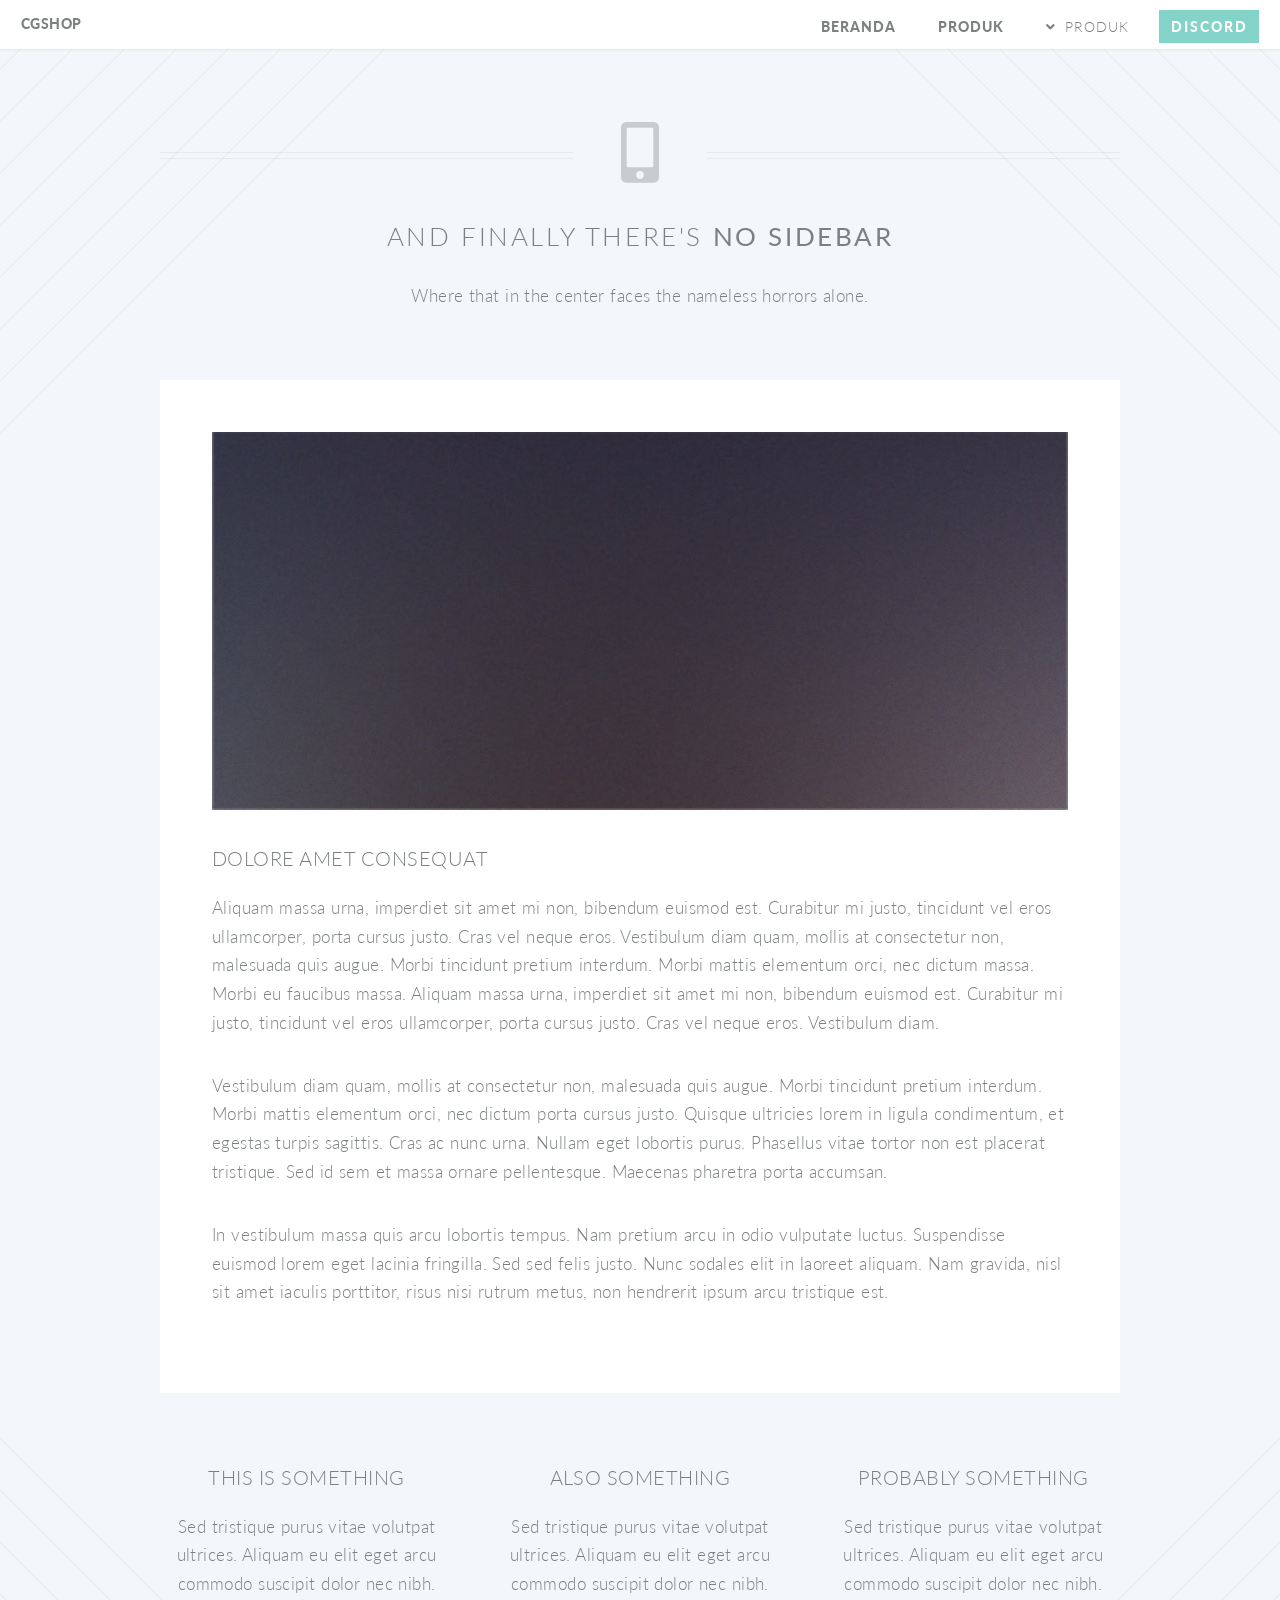
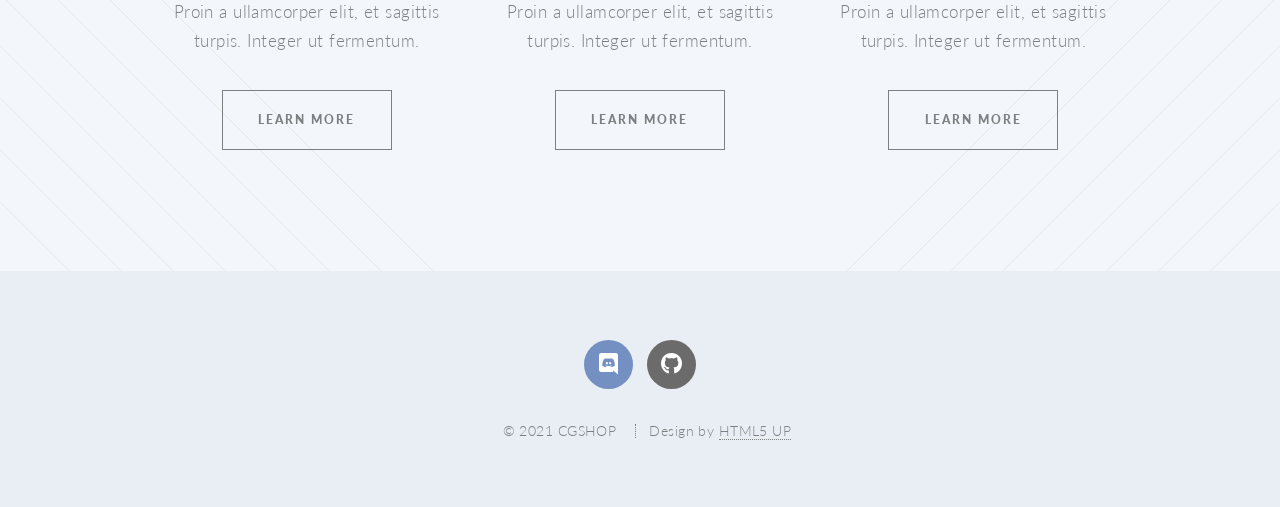
==== produk.html @ 457396f2 "Added dynamic header using jQuery" ====
<!DOCTYPE HTML>
<!--
	Twenty by HTML5 UP
	html5up.net | @ajlkn
	Free for personal and commercial use under the CCA 3.0 license (html5up.net/license)
-->
<html>
	<head>
		<title>No Sidebar - Twenty by HTML5 UP</title>
		<meta charset="utf-8" />
		<meta name="viewport" content="width=device-width, initial-scale=1, user-scalable=no" />
		<link rel="stylesheet" href="assets/css/main.css" />
		<noscript><link rel="stylesheet" href="assets/css/noscript.css" /></noscript>
	</head>
	<body class="no-sidebar is-preload">
		<div id="page-wrapper">

			<!-- Header -->
				<header id="header"></header>

			<!-- Main -->
				<article id="main">

					<header class="special container">
						<span class="icon solid fa-mobile-alt"></span>
						<h2>And finally there's <strong>No Sidebar</strong></h2>
						<p>Where that in the center faces the nameless horrors alone.</p>
					</header>

					<!-- One -->
						<section class="wrapper style4 container">

							<!-- Content -->
								<div class="content">
									<section>
										<a href="#" class="image featured"><img src="images/pic04.jpg" alt="" /></a>
										<header>
											<h3>Dolore Amet Consequat</h3>
										</header>
										<p>Aliquam massa urna, imperdiet sit amet mi non, bibendum euismod est. Curabitur mi justo, tincidunt vel eros ullamcorper, porta cursus justo. Cras vel neque eros. Vestibulum diam quam, mollis at consectetur non, malesuada quis augue. Morbi tincidunt pretium interdum. Morbi mattis elementum orci, nec dictum massa. Morbi eu faucibus massa. Aliquam massa urna, imperdiet sit amet mi non, bibendum euismod est. Curabitur mi justo, tincidunt vel eros ullamcorper, porta cursus justo. Cras vel neque eros. Vestibulum diam.</p>
										<p>Vestibulum diam quam, mollis at consectetur non, malesuada quis augue. Morbi tincidunt pretium interdum. Morbi mattis elementum orci, nec dictum porta cursus justo. Quisque ultricies lorem in ligula condimentum, et egestas turpis sagittis. Cras ac nunc urna. Nullam eget lobortis purus. Phasellus vitae tortor non est placerat tristique. Sed id sem et massa ornare pellentesque. Maecenas pharetra porta accumsan. </p>
										<p>In vestibulum massa quis arcu lobortis tempus. Nam pretium arcu in odio vulputate luctus. Suspendisse euismod lorem eget lacinia fringilla. Sed sed felis justo. Nunc sodales elit in laoreet aliquam. Nam gravida, nisl sit amet iaculis porttitor, risus nisi rutrum metus, non hendrerit ipsum arcu tristique est.</p>
									</section>
								</div>

						</section>

					<!-- Two -->
						<section class="wrapper style1 container special">
							<div class="row">
								<div class="col-4 col-12-narrower">

									<section>
										<header>
											<h3>This is Something</h3>
										</header>
										<p>Sed tristique purus vitae volutpat ultrices. Aliquam eu elit eget arcu commodo suscipit dolor nec nibh. Proin a ullamcorper elit, et sagittis turpis. Integer ut fermentum.</p>
										<footer>
											<ul class="buttons">
												<li><a href="#" class="button small">Learn More</a></li>
											</ul>
										</footer>
									</section>

								</div>
								<div class="col-4 col-12-narrower">

									<section>
										<header>
											<h3>Also Something</h3>
										</header>
										<p>Sed tristique purus vitae volutpat ultrices. Aliquam eu elit eget arcu commodo suscipit dolor nec nibh. Proin a ullamcorper elit, et sagittis turpis. Integer ut fermentum.</p>
										<footer>
											<ul class="buttons">
												<li><a href="#" class="button small">Learn More</a></li>
											</ul>
										</footer>
									</section>

								</div>
								<div class="col-4 col-12-narrower">

									<section>
										<header>
											<h3>Probably Something</h3>
										</header>
										<p>Sed tristique purus vitae volutpat ultrices. Aliquam eu elit eget arcu commodo suscipit dolor nec nibh. Proin a ullamcorper elit, et sagittis turpis. Integer ut fermentum.</p>
										<footer>
											<ul class="buttons">
												<li><a href="#" class="button small">Learn More</a></li>
											</ul>
										</footer>
									</section>

								</div>
							</div>
						</section>

				</article>

			<!-- Footer -->
				<footer id="footer"></footer>

		</div>

		<!-- Scripts -->
			<script src="assets/js/jquery.min.js"></script>
			<script src="assets/js/jquery.dropotron.min.js"></script>
			<script src="assets/js/jquery.scrolly.min.js"></script>
			<script src="assets/js/jquery.scrollex.min.js"></script>
			<script src="assets/js/browser.min.js"></script>
			<script src="assets/js/breakpoints.min.js"></script>
			<script src="assets/js/util.js"></script>
			<script src="assets/js/main.js"></script>

			<script>
				$(function () {
					$("#header").load("assets/includes/header.html");
					$("#footer").load("assets/includes/footer.html");
				});
			</script>

	</body>
</html>
---- assets/css/main.css ----
@import url("fontawesome-all.min.css");
@import url("https://fonts.googleapis.com/css?family=Lato:300,400,900");

/*
	Twenty by HTML5 UP
	html5up.net | @ajlkn
	Free for personal and commercial use under the CCA 3.0 license (html5up.net/license)
*/

html, body, div, span, applet, object,
iframe, h1, h2, h3, h4, h5, h6, p, blockquote,
pre, a, abbr, acronym, address, big, cite,
code, del, dfn, em, img, ins, kbd, q, s, samp,
small, strike, strong, sub, sup, tt, var, b,
u, i, center, dl, dt, dd, ol, ul, li, fieldset,
form, label, legend, table, caption, tbody,
tfoot, thead, tr, th, td, article, aside,
canvas, details, embed, figure, figcaption,
footer, header, hgroup, menu, nav, output, ruby,
section, summary, time, mark, audio, video {
	margin: 0;
	padding: 0;
	border: 0;
	font-size: 100%;
	font: inherit;
	vertical-align: baseline;
	-webkit-touch-callout: none;
	-webkit-user-select: none;
	-khtml-user-select: none;
	-moz-user-select: none;
	-ms-user-select: none;
	user-select: none;}

article, aside, details, figcaption, figure,
footer, header, hgroup, menu, nav, section {
	display: block;}

body {
	line-height: 1;
}

ol, ul {
	list-style: none;
}

blockquote, q {
	quotes: none;
}

	blockquote:before, blockquote:after, q:before, q:after {
		content: '';
		content: none;
	}

table {
	border-collapse: collapse;
	border-spacing: 0;
}

body {
	-webkit-text-size-adjust: none;
}

mark {
	background-color: transparent;
	color: inherit;
}

input::-moz-focus-inner {
	border: 0;
	padding: 0;
}

input, select, textarea {
	-moz-appearance: none;
	-webkit-appearance: none;
	-ms-appearance: none;
	appearance: none;
}

/* Basic */

	html {
		box-sizing: border-box;
	}

	*, *:before, *:after {
		box-sizing: inherit;
	}

	body {
		background: #f3f6fa;
	}

		body.is-preload *, body.is-preload *:before, body.is-preload *:after {
			-moz-animation: none !important;
			-webkit-animation: none !important;
			-ms-animation: none !important;
			animation: none !important;
			-moz-transition: none !important;
			-webkit-transition: none !important;
			-ms-transition: none !important;
			transition: none !important;
		}

	body, input, select, textarea {
		color: #7c8081;
		font-family: 'Lato', sans-serif;
		font-size: 15pt;
		font-weight: 300;
		letter-spacing: 0.025em;
		line-height: 1.75em;
	}

	a {
		-moz-transition: color 0.2s ease-in-out, border-color 0.2s ease-in-out, background-color 0.2s ease-in-out;
		-webkit-transition: color 0.2s ease-in-out, border-color 0.2s ease-in-out, background-color 0.2s ease-in-out;
		-ms-transition: color 0.2s ease-in-out, border-color 0.2s ease-in-out, background-color 0.2s ease-in-out;
		transition: color 0.2s ease-in-out, border-color 0.2s ease-in-out, background-color 0.2s ease-in-out;
		color: #3fb1a3;
		text-decoration: none;
		border-bottom: dotted 1px;
	}

		a:hover {
			border-bottom-color: transparent;
		}

	strong, b {
		font-weight: 400;
	}

	p, ul, ol, dl, table, blockquote {
		margin: 0 0 2em 0;
	}

	h1, h2, h3, h4, h5, h6 {
		color: inherit;
		font-weight: 300;
		line-height: 1.75em;
		margin-bottom: 1em;
		text-transform: uppercase;
	}

		h1 a, h2 a, h3 a, h4 a, h5 a, h6 a {
			color: inherit;
			text-decoration: none;
			border: 0;
		}

	h2 {
		font-size: 1.5em;
		letter-spacing: 0.1em;
	}

	h3 {
		font-size: 1.15em;
		letter-spacing: 0.025em;
	}

	sub {
		font-size: 0.8em;
		position: relative;
		top: 0.5em;
	}

	sup {
		font-size: 0.8em;
		position: relative;
		top: -0.5em;
	}

	hr {
		border-top: solid 1px rgba(124, 128, 129, 0.2);
		border: 0;
		margin-bottom: 1.5em;
	}

	blockquote {
		border-left: solid 0.5em rgba(124, 128, 129, 0.2);
		font-style: italic;
		padding: 1em 0 1em 2em;
	}

/* Container */

	.container {
		margin: 0 auto;
		max-width: 100%;
		width: 1400px;
	}

		.container.medium {
			width: 1050px;
		}

		@media screen and (max-width: 1680px) {

			.container {
				width: 1200px;
			}

				.container.medium {
					width: 900px;
				}

		}

		@media screen and (max-width: 1280px) {

			.container {
				width: 960px;
			}

				.container.medium {
					width: 735px;
				}

		}

		@media screen and (max-width: 980px) {

			.container {
				width: 95%;
			}

				.container.medium {
					width: 71.25%;
				}

		}

		@media screen and (max-width: 840px) {

			.container {
				width: 95%;
			}

				.container.medium {
					width: 95%;
				}

		}

		@media screen and (max-width: 736px) {

			.container {
				width: 100%;
			}

				.container.medium {
					width: 100%;
				}

		}

/* Row */

	.row {
		display: flex;
		flex-wrap: wrap;
		box-sizing: border-box;
		align-items: stretch;
	}

		.row > * {
			box-sizing: border-box;
		}

		.row.gtr-uniform > * > :last-child {
			margin-bottom: 0;
		}

		.row.aln-left {
			justify-content: flex-start;
		}

		.row.aln-center {
			justify-content: center;
		}

		.row.aln-right {
			justify-content: flex-end;
		}

		.row.aln-top {
			align-items: flex-start;
		}

		.row.aln-middle {
			align-items: center;
		}

		.row.aln-bottom {
			align-items: flex-end;
		}

		.row > .imp {
			order: -1;
		}

		.row > .col-1 {
			width: 8.33333%;
		}

		.row > .off-1 {
			margin-left: 8.33333%;
		}

		.row > .col-2 {
			width: 16.66667%;
		}

		.row > .off-2 {
			margin-left: 16.66667%;
		}

		.row > .col-3 {
			width: 25%;
		}

		.row > .off-3 {
			margin-left: 25%;
		}

		.row > .col-4 {
			width: 33.33333%;
		}

		.row > .off-4 {
			margin-left: 33.33333%;
		}

		.row > .col-5 {
			width: 41.66667%;
		}

		.row > .off-5 {
			margin-left: 41.66667%;
		}

		.row > .col-6 {
			width: 50%;
		}

		.row > .off-6 {
			margin-left: 50%;
		}

		.row > .col-7 {
			width: 58.33333%;
		}

		.row > .off-7 {
			margin-left: 58.33333%;
		}

		.row > .col-8 {
			width: 66.66667%;
		}

		.row > .off-8 {
			margin-left: 66.66667%;
		}

		.row > .col-9 {
			width: 75%;
		}

		.row > .off-9 {
			margin-left: 75%;
		}

		.row > .col-10 {
			width: 83.33333%;
		}

		.row > .off-10 {
			margin-left: 83.33333%;
		}

		.row > .col-11 {
			width: 91.66667%;
		}

		.row > .off-11 {
			margin-left: 91.66667%;
		}

		.row > .col-12 {
			width: 100%;
		}

		.row > .off-12 {
			margin-left: 100%;
		}

		.row.gtr-0 {
			margin-top: 0px;
			margin-left: 0px;
		}

			.row.gtr-0 > * {
				padding: 0px 0 0 0px;
			}

			.row.gtr-0.gtr-uniform {
				margin-top: 0px;
			}

				.row.gtr-0.gtr-uniform > * {
					padding-top: 0px;
				}

		.row.gtr-25 {
			margin-top: -12.5px;
			margin-left: -12.5px;
		}

			.row.gtr-25 > * {
				padding: 12.5px 0 0 12.5px;
			}

			.row.gtr-25.gtr-uniform {
				margin-top: -12.5px;
			}

				.row.gtr-25.gtr-uniform > * {
					padding-top: 12.5px;
				}

		.row.gtr-50 {
			margin-top: -25px;
			margin-left: -25px;
		}

			.row.gtr-50 > * {
				padding: 25px 0 0 25px;
			}

			.row.gtr-50.gtr-uniform {
				margin-top: -25px;
			}

				.row.gtr-50.gtr-uniform > * {
					padding-top: 25px;
				}

		.row {
			margin-top: -50px;
			margin-left: -50px;
		}

			.row > * {
				padding: 50px 0 0 50px;
			}

			.row.gtr-uniform {
				margin-top: -50px;
			}

				.row.gtr-uniform > * {
					padding-top: 50px;
				}

		.row.gtr-150 {
			margin-top: -75px;
			margin-left: -75px;
		}

			.row.gtr-150 > * {
				padding: 75px 0 0 75px;
			}

			.row.gtr-150.gtr-uniform {
				margin-top: -75px;
			}

				.row.gtr-150.gtr-uniform > * {
					padding-top: 75px;
				}

		.row.gtr-200 {
			margin-top: -100px;
			margin-left: -100px;
		}

			.row.gtr-200 > * {
				padding: 100px 0 0 100px;
			}

			.row.gtr-200.gtr-uniform {
				margin-top: -100px;
			}

				.row.gtr-200.gtr-uniform > * {
					padding-top: 100px;
				}

		@media screen and (max-width: 1680px) {

			.row {
				display: flex;
				flex-wrap: wrap;
				box-sizing: border-box;
				align-items: stretch;
			}

				.row > * {
					box-sizing: border-box;
				}

				.row.gtr-uniform > * > :last-child {
					margin-bottom: 0;
				}

				.row.aln-left {
					justify-content: flex-start;
				}

				.row.aln-center {
					justify-content: center;
				}

				.row.aln-right {
					justify-content: flex-end;
				}

				.row.aln-top {
					align-items: flex-start;
				}

				.row.aln-middle {
					align-items: center;
				}

				.row.aln-bottom {
					align-items: flex-end;
				}

				.row > .imp-wide {
					order: -1;
				}

				.row > .col-1-wide {
					width: 8.33333%;
				}

				.row > .off-1-wide {
					margin-left: 8.33333%;
				}

				.row > .col-2-wide {
					width: 16.66667%;
				}

				.row > .off-2-wide {
					margin-left: 16.66667%;
				}

				.row > .col-3-wide {
					width: 25%;
				}

				.row > .off-3-wide {
					margin-left: 25%;
				}

				.row > .col-4-wide {
					width: 33.33333%;
				}

				.row > .off-4-wide {
					margin-left: 33.33333%;
				}

				.row > .col-5-wide {
					width: 41.66667%;
				}

				.row > .off-5-wide {
					margin-left: 41.66667%;
				}

				.row > .col-6-wide {
					width: 50%;
				}

				.row > .off-6-wide {
					margin-left: 50%;
				}

				.row > .col-7-wide {
					width: 58.33333%;
				}

				.row > .off-7-wide {
					margin-left: 58.33333%;
				}

				.row > .col-8-wide {
					width: 66.66667%;
				}

				.row > .off-8-wide {
					margin-left: 66.66667%;
				}

				.row > .col-9-wide {
					width: 75%;
				}

				.row > .off-9-wide {
					margin-left: 75%;
				}

				.row > .col-10-wide {
					width: 83.33333%;
				}

				.row > .off-10-wide {
					margin-left: 83.33333%;
				}

				.row > .col-11-wide {
					width: 91.66667%;
				}

				.row > .off-11-wide {
					margin-left: 91.66667%;
				}

				.row > .col-12-wide {
					width: 100%;
				}

				.row > .off-12-wide {
					margin-left: 100%;
				}

				.row.gtr-0 {
					margin-top: 0px;
					margin-left: 0px;
				}

					.row.gtr-0 > * {
						padding: 0px 0 0 0px;
					}

					.row.gtr-0.gtr-uniform {
						margin-top: 0px;
					}

						.row.gtr-0.gtr-uniform > * {
							padding-top: 0px;
						}

				.row.gtr-25 {
					margin-top: -10px;
					margin-left: -10px;
				}

					.row.gtr-25 > * {
						padding: 10px 0 0 10px;
					}

					.row.gtr-25.gtr-uniform {
						margin-top: -10px;
					}

						.row.gtr-25.gtr-uniform > * {
							padding-top: 10px;
						}

				.row.gtr-50 {
					margin-top: -20px;
					margin-left: -20px;
				}

					.row.gtr-50 > * {
						padding: 20px 0 0 20px;
					}

					.row.gtr-50.gtr-uniform {
						margin-top: -20px;
					}

						.row.gtr-50.gtr-uniform > * {
							padding-top: 20px;
						}

				.row {
					margin-top: -40px;
					margin-left: -40px;
				}

					.row > * {
						padding: 40px 0 0 40px;
					}

					.row.gtr-uniform {
						margin-top: -40px;
					}

						.row.gtr-uniform > * {
							padding-top: 40px;
						}

				.row.gtr-150 {
					margin-top: -60px;
					margin-left: -60px;
				}

					.row.gtr-150 > * {
						padding: 60px 0 0 60px;
					}

					.row.gtr-150.gtr-uniform {
						margin-top: -60px;
					}

						.row.gtr-150.gtr-uniform > * {
							padding-top: 60px;
						}

				.row.gtr-200 {
					margin-top: -80px;
					margin-left: -80px;
				}

					.row.gtr-200 > * {
						padding: 80px 0 0 80px;
					}

					.row.gtr-200.gtr-uniform {
						margin-top: -80px;
					}

						.row.gtr-200.gtr-uniform > * {
							padding-top: 80px;
						}

		}

		@media screen and (max-width: 1280px) {

			.row {
				display: flex;
				flex-wrap: wrap;
				box-sizing: border-box;
				align-items: stretch;
			}

				.row > * {
					box-sizing: border-box;
				}

				.row.gtr-uniform > * > :last-child {
					margin-bottom: 0;
				}

				.row.aln-left {
					justify-content: flex-start;
				}

				.row.aln-center {
					justify-content: center;
				}

				.row.aln-right {
					justify-content: flex-end;
				}

				.row.aln-top {
					align-items: flex-start;
				}

				.row.aln-middle {
					align-items: center;
				}

				.row.aln-bottom {
					align-items: flex-end;
				}

				.row > .imp-normal {
					order: -1;
				}

				.row > .col-1-normal {
					width: 8.33333%;
				}

				.row > .off-1-normal {
					margin-left: 8.33333%;
				}

				.row > .col-2-normal {
					width: 16.66667%;
				}

				.row > .off-2-normal {
					margin-left: 16.66667%;
				}

				.row > .col-3-normal {
					width: 25%;
				}

				.row > .off-3-normal {
					margin-left: 25%;
				}

				.row > .col-4-normal {
					width: 33.33333%;
				}

				.row > .off-4-normal {
					margin-left: 33.33333%;
				}

				.row > .col-5-normal {
					width: 41.66667%;
				}

				.row > .off-5-normal {
					margin-left: 41.66667%;
				}

				.row > .col-6-normal {
					width: 50%;
				}

				.row > .off-6-normal {
					margin-left: 50%;
				}

				.row > .col-7-normal {
					width: 58.33333%;
				}

				.row > .off-7-normal {
					margin-left: 58.33333%;
				}

				.row > .col-8-normal {
					width: 66.66667%;
				}

				.row > .off-8-normal {
					margin-left: 66.66667%;
				}

				.row > .col-9-normal {
					width: 75%;
				}

				.row > .off-9-normal {
					margin-left: 75%;
				}

				.row > .col-10-normal {
					width: 83.33333%;
				}

				.row > .off-10-normal {
					margin-left: 83.33333%;
				}

				.row > .col-11-normal {
					width: 91.66667%;
				}

				.row > .off-11-normal {
					margin-left: 91.66667%;
				}

				.row > .col-12-normal {
					width: 100%;
				}

				.row > .off-12-normal {
					margin-left: 100%;
				}

				.row.gtr-0 {
					margin-top: 0px;
					margin-left: 0px;
				}

					.row.gtr-0 > * {
						padding: 0px 0 0 0px;
					}

					.row.gtr-0.gtr-uniform {
						margin-top: 0px;
					}

						.row.gtr-0.gtr-uniform > * {
							padding-top: 0px;
						}

				.row.gtr-25 {
					margin-top: -10px;
					margin-left: -10px;
				}

					.row.gtr-25 > * {
						padding: 10px 0 0 10px;
					}

					.row.gtr-25.gtr-uniform {
						margin-top: -10px;
					}

						.row.gtr-25.gtr-uniform > * {
							padding-top: 10px;
						}

				.row.gtr-50 {
					margin-top: -20px;
					margin-left: -20px;
				}

					.row.gtr-50 > * {
						padding: 20px 0 0 20px;
					}

					.row.gtr-50.gtr-uniform {
						margin-top: -20px;
					}

						.row.gtr-50.gtr-uniform > * {
							padding-top: 20px;
						}

				.row {
					margin-top: -40px;
					margin-left: -40px;
				}

					.row > * {
						padding: 40px 0 0 40px;
					}

					.row.gtr-uniform {
						margin-top: -40px;
					}

						.row.gtr-uniform > * {
							padding-top: 40px;
						}

				.row.gtr-150 {
					margin-top: -60px;
					margin-left: -60px;
				}

					.row.gtr-150 > * {
						padding: 60px 0 0 60px;
					}

					.row.gtr-150.gtr-uniform {
						margin-top: -60px;
					}

						.row.gtr-150.gtr-uniform > * {
							padding-top: 60px;
						}

				.row.gtr-200 {
					margin-top: -80px;
					margin-left: -80px;
				}

					.row.gtr-200 > * {
						padding: 80px 0 0 80px;
					}

					.row.gtr-200.gtr-uniform {
						margin-top: -80px;
					}

						.row.gtr-200.gtr-uniform > * {
							padding-top: 80px;
						}

		}

		@media screen and (max-width: 980px) {

			.row {
				display: flex;
				flex-wrap: wrap;
				box-sizing: border-box;
				align-items: stretch;
			}

				.row > * {
					box-sizing: border-box;
				}

				.row.gtr-uniform > * > :last-child {
					margin-bottom: 0;
				}

				.row.aln-left {
					justify-content: flex-start;
				}

				.row.aln-center {
					justify-content: center;
				}

				.row.aln-right {
					justify-content: flex-end;
				}

				.row.aln-top {
					align-items: flex-start;
				}

				.row.aln-middle {
					align-items: center;
				}

				.row.aln-bottom {
					align-items: flex-end;
				}

				.row > .imp-narrow {
					order: -1;
				}

				.row > .col-1-narrow {
					width: 8.33333%;
				}

				.row > .off-1-narrow {
					margin-left: 8.33333%;
				}

				.row > .col-2-narrow {
					width: 16.66667%;
				}

				.row > .off-2-narrow {
					margin-left: 16.66667%;
				}

				.row > .col-3-narrow {
					width: 25%;
				}

				.row > .off-3-narrow {
					margin-left: 25%;
				}

				.row > .col-4-narrow {
					width: 33.33333%;
				}

				.row > .off-4-narrow {
					margin-left: 33.33333%;
				}

				.row > .col-5-narrow {
					width: 41.66667%;
				}

				.row > .off-5-narrow {
					margin-left: 41.66667%;
				}

				.row > .col-6-narrow {
					width: 50%;
				}

				.row > .off-6-narrow {
					margin-left: 50%;
				}

				.row > .col-7-narrow {
					width: 58.33333%;
				}

				.row > .off-7-narrow {
					margin-left: 58.33333%;
				}

				.row > .col-8-narrow {
					width: 66.66667%;
				}

				.row > .off-8-narrow {
					margin-left: 66.66667%;
				}

				.row > .col-9-narrow {
					width: 75%;
				}

				.row > .off-9-narrow {
					margin-left: 75%;
				}

				.row > .col-10-narrow {
					width: 83.33333%;
				}

				.row > .off-10-narrow {
					margin-left: 83.33333%;
				}

				.row > .col-11-narrow {
					width: 91.66667%;
				}

				.row > .off-11-narrow {
					margin-left: 91.66667%;
				}

				.row > .col-12-narrow {
					width: 100%;
				}

				.row > .off-12-narrow {
					margin-left: 100%;
				}

				.row.gtr-0 {
					margin-top: 0px;
					margin-left: 0px;
				}

					.row.gtr-0 > * {
						padding: 0px 0 0 0px;
					}

					.row.gtr-0.gtr-uniform {
						margin-top: 0px;
					}

						.row.gtr-0.gtr-uniform > * {
							padding-top: 0px;
						}

				.row.gtr-25 {
					margin-top: -7.5px;
					margin-left: -7.5px;
				}

					.row.gtr-25 > * {
						padding: 7.5px 0 0 7.5px;
					}

					.row.gtr-25.gtr-uniform {
						margin-top: -7.5px;
					}

						.row.gtr-25.gtr-uniform > * {
							padding-top: 7.5px;
						}

				.row.gtr-50 {
					margin-top: -15px;
					margin-left: -15px;
				}

					.row.gtr-50 > * {
						padding: 15px 0 0 15px;
					}

					.row.gtr-50.gtr-uniform {
						margin-top: -15px;
					}

						.row.gtr-50.gtr-uniform > * {
							padding-top: 15px;
						}

				.row {
					margin-top: -30px;
					margin-left: -30px;
				}

					.row > * {
						padding: 30px 0 0 30px;
					}

					.row.gtr-uniform {
						margin-top: -30px;
					}

						.row.gtr-uniform > * {
							padding-top: 30px;
						}

				.row.gtr-150 {
					margin-top: -45px;
					margin-left: -45px;
				}

					.row.gtr-150 > * {
						padding: 45px 0 0 45px;
					}

					.row.gtr-150.gtr-uniform {
						margin-top: -45px;
					}

						.row.gtr-150.gtr-uniform > * {
							padding-top: 45px;
						}

				.row.gtr-200 {
					margin-top: -60px;
					margin-left: -60px;
				}

					.row.gtr-200 > * {
						padding: 60px 0 0 60px;
					}

					.row.gtr-200.gtr-uniform {
						margin-top: -60px;
					}

						.row.gtr-200.gtr-uniform > * {
							padding-top: 60px;
						}

		}

		@media screen and (max-width: 840px) {

			.row {
				display: flex;
				flex-wrap: wrap;
				box-sizing: border-box;
				align-items: stretch;
			}

				.row > * {
					box-sizing: border-box;
				}

				.row.gtr-uniform > * > :last-child {
					margin-bottom: 0;
				}

				.row.aln-left {
					justify-content: flex-start;
				}

				.row.aln-center {
					justify-content: center;
				}

				.row.aln-right {
					justify-content: flex-end;
				}

				.row.aln-top {
					align-items: flex-start;
				}

				.row.aln-middle {
					align-items: center;
				}

				.row.aln-bottom {
					align-items: flex-end;
				}

				.row > .imp-narrower {
					order: -1;
				}

				.row > .col-1-narrower {
					width: 8.33333%;
				}

				.row > .off-1-narrower {
					margin-left: 8.33333%;
				}

				.row > .col-2-narrower {
					width: 16.66667%;
				}

				.row > .off-2-narrower {
					margin-left: 16.66667%;
				}

				.row > .col-3-narrower {
					width: 25%;
				}

				.row > .off-3-narrower {
					margin-left: 25%;
				}

				.row > .col-4-narrower {
					width: 33.33333%;
				}

				.row > .off-4-narrower {
					margin-left: 33.33333%;
				}

				.row > .col-5-narrower {
					width: 41.66667%;
				}

				.row > .off-5-narrower {
					margin-left: 41.66667%;
				}

				.row > .col-6-narrower {
					width: 50%;
				}

				.row > .off-6-narrower {
					margin-left: 50%;
				}

				.row > .col-7-narrower {
					width: 58.33333%;
				}

				.row > .off-7-narrower {
					margin-left: 58.33333%;
				}

				.row > .col-8-narrower {
					width: 66.66667%;
				}

				.row > .off-8-narrower {
					margin-left: 66.66667%;
				}

				.row > .col-9-narrower {
					width: 75%;
				}

				.row > .off-9-narrower {
					margin-left: 75%;
				}

				.row > .col-10-narrower {
					width: 83.33333%;
				}

				.row > .off-10-narrower {
					margin-left: 83.33333%;
				}

				.row > .col-11-narrower {
					width: 91.66667%;
				}

				.row > .off-11-narrower {
					margin-left: 91.66667%;
				}

				.row > .col-12-narrower {
					width: 100%;
				}

				.row > .off-12-narrower {
					margin-left: 100%;
				}

				.row.gtr-0 {
					margin-top: 0px;
					margin-left: 0px;
				}

					.row.gtr-0 > * {
						padding: 0px 0 0 0px;
					}

					.row.gtr-0.gtr-uniform {
						margin-top: 0px;
					}

						.row.gtr-0.gtr-uniform > * {
							padding-top: 0px;
						}

				.row.gtr-25 {
					margin-top: -7.5px;
					margin-left: -7.5px;
				}

					.row.gtr-25 > * {
						padding: 7.5px 0 0 7.5px;
					}

					.row.gtr-25.gtr-uniform {
						margin-top: -7.5px;
					}

						.row.gtr-25.gtr-uniform > * {
							padding-top: 7.5px;
						}

				.row.gtr-50 {
					margin-top: -15px;
					margin-left: -15px;
				}

					.row.gtr-50 > * {
						padding: 15px 0 0 15px;
					}

					.row.gtr-50.gtr-uniform {
						margin-top: -15px;
					}

						.row.gtr-50.gtr-uniform > * {
							padding-top: 15px;
						}

				.row {
					margin-top: -30px;
					margin-left: -30px;
				}

					.row > * {
						padding: 30px 0 0 30px;
					}

					.row.gtr-uniform {
						margin-top: -30px;
					}

						.row.gtr-uniform > * {
							padding-top: 30px;
						}

				.row.gtr-150 {
					margin-top: -45px;
					margin-left: -45px;
				}

					.row.gtr-150 > * {
						padding: 45px 0 0 45px;
					}

					.row.gtr-150.gtr-uniform {
						margin-top: -45px;
					}

						.row.gtr-150.gtr-uniform > * {
							padding-top: 45px;
						}

				.row.gtr-200 {
					margin-top: -60px;
					margin-left: -60px;
				}

					.row.gtr-200 > * {
						padding: 60px 0 0 60px;
					}

					.row.gtr-200.gtr-uniform {
						margin-top: -60px;
					}

						.row.gtr-200.gtr-uniform > * {
							padding-top: 60px;
						}

		}

		@media screen and (max-width: 736px) {

			.row {
				display: flex;
				flex-wrap: wrap;
				box-sizing: border-box;
				align-items: stretch;
			}

				.row > * {
					box-sizing: border-box;
				}

				.row.gtr-uniform > * > :last-child {
					margin-bottom: 0;
				}

				.row.aln-left {
					justify-content: flex-start;
				}

				.row.aln-center {
					justify-content: center;
				}

				.row.aln-right {
					justify-content: flex-end;
				}

				.row.aln-top {
					align-items: flex-start;
				}

				.row.aln-middle {
					align-items: center;
				}

				.row.aln-bottom {
					align-items: flex-end;
				}

				.row > .imp-mobile {
					order: -1;
				}

				.row > .col-1-mobile {
					width: 8.33333%;
				}

				.row > .off-1-mobile {
					margin-left: 8.33333%;
				}

				.row > .col-2-mobile {
					width: 16.66667%;
				}

				.row > .off-2-mobile {
					margin-left: 16.66667%;
				}

				.row > .col-3-mobile {
					width: 25%;
				}

				.row > .off-3-mobile {
					margin-left: 25%;
				}

				.row > .col-4-mobile {
					width: 33.33333%;
				}

				.row > .off-4-mobile {
					margin-left: 33.33333%;
				}

				.row > .col-5-mobile {
					width: 41.66667%;
				}

				.row > .off-5-mobile {
					margin-left: 41.66667%;
				}

				.row > .col-6-mobile {
					width: 50%;
				}

				.row > .off-6-mobile {
					margin-left: 50%;
				}

				.row > .col-7-mobile {
					width: 58.33333%;
				}

				.row > .off-7-mobile {
					margin-left: 58.33333%;
				}

				.row > .col-8-mobile {
					width: 66.66667%;
				}

				.row > .off-8-mobile {
					margin-left: 66.66667%;
				}

				.row > .col-9-mobile {
					width: 75%;
				}

				.row > .off-9-mobile {
					margin-left: 75%;
				}

				.row > .col-10-mobile {
					width: 83.33333%;
				}

				.row > .off-10-mobile {
					margin-left: 83.33333%;
				}

				.row > .col-11-mobile {
					width: 91.66667%;
				}

				.row > .off-11-mobile {
					margin-left: 91.66667%;
				}

				.row > .col-12-mobile {
					width: 100%;
				}

				.row > .off-12-mobile {
					margin-left: 100%;
				}

				.row.gtr-0 {
					margin-top: 0px;
					margin-left: 0px;
				}

					.row.gtr-0 > * {
						padding: 0px 0 0 0px;
					}

					.row.gtr-0.gtr-uniform {
						margin-top: 0px;
					}

						.row.gtr-0.gtr-uniform > * {
							padding-top: 0px;
						}

				.row.gtr-25 {
					margin-top: -7.5px;
					margin-left: -7.5px;
				}

					.row.gtr-25 > * {
						padding: 7.5px 0 0 7.5px;
					}

					.row.gtr-25.gtr-uniform {
						margin-top: -7.5px;
					}

						.row.gtr-25.gtr-uniform > * {
							padding-top: 7.5px;
						}

				.row.gtr-50 {
					margin-top: -15px;
					margin-left: -15px;
				}

					.row.gtr-50 > * {
						padding: 15px 0 0 15px;
					}

					.row.gtr-50.gtr-uniform {
						margin-top: -15px;
					}

						.row.gtr-50.gtr-uniform > * {
							padding-top: 15px;
						}

				.row {
					margin-top: -30px;
					margin-left: -30px;
				}

					.row > * {
						padding: 30px 0 0 30px;
					}

					.row.gtr-uniform {
						margin-top: -30px;
					}

						.row.gtr-uniform > * {
							padding-top: 30px;
						}

				.row.gtr-150 {
					margin-top: -45px;
					margin-left: -45px;
				}

					.row.gtr-150 > * {
						padding: 45px 0 0 45px;
					}

					.row.gtr-150.gtr-uniform {
						margin-top: -45px;
					}

						.row.gtr-150.gtr-uniform > * {
							padding-top: 45px;
						}

				.row.gtr-200 {
					margin-top: -60px;
					margin-left: -60px;
				}

					.row.gtr-200 > * {
						padding: 60px 0 0 60px;
					}

					.row.gtr-200.gtr-uniform {
						margin-top: -60px;
					}

						.row.gtr-200.gtr-uniform > * {
							padding-top: 60px;
						}

		}

/* Section/Article */

	section.special, article.special {
		text-align: center;
	}

	header.major {
		padding-bottom: 2em;
	}

	header.special {
		margin-bottom: 5em;
		padding-top: 7em;
		position: relative;
		text-align: center;
	}

		header.special:before, header.special:after {
			border-bottom: solid 1.5px;
			border-top: solid 1.5px;
			content: '';
			height: 7px;
			opacity: 0.1;
			position: absolute;
			top: 1.75em;
			width: 43%;
		}

		header.special:before {
			left: 0;
		}

		header.special:after {
			right: 0;
		}

		header.special h2 {
			margin-bottom: 0;
		}

		header.special h2 + p {
			margin-bottom: 0;
			padding-top: 1.5em;
		}

		header.special .icon {
			cursor: default;
			height: 7em;
			left: 0;
			position: absolute;
			text-align: center;
			top: 1em;
			width: 100%;
		}

			header.special .icon:before {
				font-size: 3.5em;
				opacity: 0.35;
			}

	footer > :last-child {
		margin-bottom: 0;
	}

	footer.major {
		padding-top: 3em;
	}

/* Form */

	input[type="text"],
	input[type="password"],
	input[type="email"],
	textarea {
		-moz-transition: background-color 0.2s ease-in-out, border-color 0.2s ease-in-out;
		-webkit-transition: background-color 0.2s ease-in-out, border-color 0.2s ease-in-out;
		-ms-transition: background-color 0.2s ease-in-out, border-color 0.2s ease-in-out;
		transition: background-color 0.2s ease-in-out, border-color 0.2s ease-in-out;
		-moz-appearance: none;
		-webkit-appearance: none;
		-ms-appearance: none;
		appearance: none;
		background: none;
		border: solid 1px rgba(124, 128, 129, 0.2);
		border-radius: 0;
		color: inherit;
		display: block;
		padding: 0.75em;
		text-decoration: none;
		width: 100%;
		outline: 0;
	}

		input[type="text"]:focus,
		input[type="password"]:focus,
		input[type="email"]:focus,
		textarea:focus {
			border-color: #83d3c9;
		}

	input[type="text"],
	input[type="password"],
	input[type="email"] {
		line-height: 1em;
	}

	::-webkit-input-placeholder {
		color: inherit;
		opacity: 0.5;
		position: relative;
		top: 3px;
	}

	:-moz-placeholder {
		color: inherit;
		opacity: 0.5;
	}

	::-moz-placeholder {
		color: inherit;
		opacity: 0.5;
	}

	:-ms-input-placeholder {
		color: inherit;
		opacity: 0.5;
	}

/* Image */

	.image {
		border: 0;
		position: relative;
	}

		.image:before {
			background: url("images/overlay.png");
			content: '';
			height: 100%;
			left: 0;
			position: absolute;
			top: 0;
			width: 100%;
		}

		.image.fit {
			display: block;
		}

			.image.fit img {
				display: block;
				width: 100%;
			}

		.image.featured {
			display: block;
			margin: 0 0 2em 0;
		}

			.image.featured img {
				display: block;
				width: 100%;
			}

/* Icon */

	.icon {
		text-decoration: none;
		position: relative;
	}

		.icon:before {
			-moz-osx-font-smoothing: grayscale;
			-webkit-font-smoothing: antialiased;
			display: inline-block;
			font-style: normal;
			font-variant: normal;
			text-rendering: auto;
			line-height: 1;
			text-transform: none !important;
			font-family: 'Font Awesome 5 Free';
			font-weight: 400;
		}

		.icon.solid:before {
			font-weight: 900;
		}

		.icon:before {
			line-height: inherit;
		}

		.icon.brands:before {
			font-family: 'Font Awesome 5 Brands';
		}

		.icon.circle {
			-moz-transition: all 0.2s ease-in-out;
			-webkit-transition: all 0.2s ease-in-out;
			-ms-transition: all 0.2s ease-in-out;
			transition: all 0.2s ease-in-out;
			border: 0;
			border-radius: 100%;
			display: inline-block;
			font-size: 1.25em;
			height: 2.25em;
			left: 0;
			line-height: 2.25em;
			text-align: center;
			text-decoration: none;
			top: 0;
			width: 2.25em;
		}

			.icon.circle:hover {
				top: -0.2em;
			}

			.icon.circle.fa-twitter {
				background: #70aecd;
				color: #fff;
			}

				.icon.circle.fa-twitter:hover {
					background: #7fb7d2;
				}

			.icon.circle.fa-discord {
				background: #7490c3;
				color: #fff;
			}

				.icon.circle.fa-discord:hover {
					background: #829bc9;
				}

			.icon.circle.fa-google-plus-g {
				background: #db6b67;
				color: #fff;
			}

				.icon.circle.fa-google-plus-g:hover {
					background: #df7b77;
				}

			.icon.circle.fa-github {
				background: #6b6b6b;
				color: #fff;
			}

				.icon.circle.fa-github:hover {
					background: #7c7c7c;
				}

			.icon.circle.fa-dribble {
				background: #da83ae;
				color: #fff;
			}

				.icon.circle.fa-dribble:hover {
					background: #df93b8;
				}

		.icon.featured {
			cursor: default;
			display: block;
			margin: 0 0 1.5em 0;
			opacity: 0.35;
			text-align: center;
		}

			.icon.featured:before {
				font-size: 5em;
				line-height: 1em;
			}

		.icon > .label {
			display: none;
		}

/* List */

	ol {
		list-style: decimal;
		padding-left: 1.25em;
	}

		ol li {
			padding-left: 0.25em;
		}

	ul {
		list-style: disc;
		padding-left: 1em;
	}

		ul li {
			padding-left: 0.5em;
		}

/* Icons */

	ul.icons {
		list-style: none;
		padding-left: 0;
		cursor: default;
	}

		ul.icons li {
			display: inline-block;
			line-height: 1em;
			padding-left: 0.5em;
		}

			ul.icons li:first-child {
				padding-left: 0;
			}

/* Featured Icons */

	ul.featured-icons {
		cursor: default;
		margin: -0.75em 0 0 0;
		opacity: 0.35;
		overflow: hidden;
		position: relative;
		list-style: none;
		padding-left: 0;
	}

		ul.featured-icons li {
			display: block;
			float: left;
			text-align: center;
			width: 50%;
			padding-left: 0;
			margin-bottom: 1em;
		}

			ul.featured-icons li .icon {
				display: inline-block;
				font-size: 5.5em;
				height: 1em;
				line-height: 1.5em;
				width: 1em;
			}

/* Buttons */

	ul.buttons {
		cursor: default;
		list-style: none;
		padding-left: 0;
	}

		ul.buttons:last-child {
			margin-bottom: 0;
		}

		ul.buttons li {
			display: inline-block;
			padding: 0 0 0 1.5em;
		}

			ul.buttons li:first-child {
				padding: 0;
			}

		ul.buttons.stacked li {
			display: block;
			padding: 1.5em 0 0 0;
		}

			ul.buttons.stacked li:first-child {
				padding: 0;
			}

/* Table */

	table {
		width: 100%;
	}

		table.default {
			width: 100%;
		}

			table.default tbody tr {
				border-bottom: solid 1px rgba(124, 128, 129, 0.2);
			}

			table.default td {
				padding: 0.5em 1em 0.5em 1em;
			}

			table.default th {
				font-weight: 400;
				padding: 0.5em 1em 0.5em 1em;
				text-align: left;
			}

			table.default thead {
				background: #7c8081;
				color: #fff;
			}

/* Button */

	input[type="button"],
	input[type="submit"],
	input[type="reset"],
	button,
	.button {
		-moz-appearance: none;
		-webkit-appearance: none;
		-ms-appearance: none;
		appearance: none;
		-moz-transition: color 0.2s ease-in-out, border-color 0.2s ease-in-out, background-color 0.2s ease-in-out;
		-webkit-transition: color 0.2s ease-in-out, border-color 0.2s ease-in-out, background-color 0.2s ease-in-out;
		-ms-transition: color 0.2s ease-in-out, border-color 0.2s ease-in-out, background-color 0.2s ease-in-out;
		transition: color 0.2s ease-in-out, border-color 0.2s ease-in-out, background-color 0.2s ease-in-out;
		background: none;
		border: solid 1px;
		border-radius: 0;
		color: inherit;
		cursor: pointer;
		display: inline-block;
		font-size: 0.8em;
		font-weight: 900;
		letter-spacing: 2px;
		min-width: 18em;
		padding: 0 0.75em;
		line-height: 3.75em;
		text-align: center;
		text-decoration: none;
		text-transform: uppercase;
	}

		input[type="button"]:hover,
		input[type="submit"]:hover,
		input[type="reset"]:hover,
		button:hover,
		.button:hover {
			background: rgba(188, 202, 206, 0.15);
			border-color: inherit;
		}

		input[type="button"].primary,
		input[type="submit"].primary,
		input[type="reset"].primary,
		button.primary,
		.button.primary {
			background: #83d3c9;
			border-color: #83d3c9;
			color: #fff !important;
		}

			input[type="button"].primary:hover,
			input[type="submit"].primary:hover,
			input[type="reset"].primary:hover,
			button.primary:hover,
			.button.primary:hover {
				background: #96dad1 !important;
				border-color: #96dad1 !important;
			}

		input[type="button"].fit,
		input[type="submit"].fit,
		input[type="reset"].fit,
		button.fit,
		.button.fit {
			width: 100%;
		}

		input[type="button"].small,
		input[type="submit"].small,
		input[type="reset"].small,
		button.small,
		.button.small {
			font-size: 0.7em;
			min-width: 14em;
			padding: 0.5em 0;
		}

/* Wrapper */

	.wrapper {
		margin-bottom: 5em;
		padding: 5em;
	}

		.wrapper.style1 {
			padding: 0;
		}

		.wrapper.style2 {
			background-color: #83d3c9;
			background-image: url("images/light-bl.svg"), url("images/light-br.svg");
			background-position: bottom left, bottom right;
			background-repeat: no-repeat, no-repeat;
			background-size: 25em, 25em;
			color: #fff;
		}

			.wrapper.style2 input[type="button"]:hover,
			.wrapper.style2 input[type="submit"]:hover,
			.wrapper.style2 input[type="reset"]:hover,
			.wrapper.style2 button:hover,
			.wrapper.style2 .button:hover {
				background: rgba(255, 255, 255, 0.15) !important;
			}

			.wrapper.style2 input[type="button"].primary,
			.wrapper.style2 input[type="submit"].primary,
			.wrapper.style2 input[type="reset"].primary,
			.wrapper.style2 button.primary,
			.wrapper.style2 .button.primary {
				background: #fff;
				border-color: #fff;
				color: #83d3c9 !important;
			}

				.wrapper.style2 input[type="button"].primary:hover,
				.wrapper.style2 input[type="submit"].primary:hover,
				.wrapper.style2 input[type="reset"].primary:hover,
				.wrapper.style2 button.primary:hover,
				.wrapper.style2 .button.primary:hover {
					border-color: inherit !important;
					color: #fff !important;
				}

		.wrapper.style3 {
			background: #fff;
			color: inherit;
		}

		.wrapper.style4 {
			background: #fff;
			color: inherit;
			padding: 4em;
		}

/* Header */

	@-moz-keyframes reveal-header {
		0% {
			top: -5em;
		}

		100% {
			top: 0;
		}
	}

	@-webkit-keyframes reveal-header {
		0% {
			top: -5em;
		}

		100% {
			top: 0;
		}
	}

	@-ms-keyframes reveal-header {
		0% {
			top: -5em;
		}

		100% {
			top: 0;
		}
	}

	@keyframes reveal-header {
		0% {
			top: -5em;
		}

		100% {
			top: 0;
		}
	}

	#header {
		background: #fff;
		box-shadow: 0 1px 2px 0 rgba(0, 0, 0, 0.075);
		color: inherit;
		cursor: default;
		font-size: 0.8em;
		left: 0;
		padding: 1em 1.5em;
		position: fixed;
		top: 0;
		width: 100%;
		z-index: 10000;
	}

		#header h1 {
			font-weight: 900;
			margin: 0;
		}

			#header h1 span {
				font-weight: 300;
			}

		#header nav {
			letter-spacing: 0.075em;
			position: absolute;
			right: 1.5em;
			text-transform: uppercase;
			top: 0.75em;
		}

			#header nav ul {
				list-style: none;
				padding-left: 0;
			}

				#header nav ul li {
					display: inline-block;
					margin-left: 1.5em;
					padding-left: 0;
				}

					#header nav ul li > ul {
						display: none;
					}

					#header nav ul li a {
						border: solid 1px transparent;
						color: inherit;
						display: inline-block;
						line-height: 1em;
						padding: 0.6em 0.75em;
						text-decoration: none;
					}

					#header nav ul li input[type="button"],
					#header nav ul li input[type="submit"],
					#header nav ul li input[type="reset"],
					#header nav ul li button,
					#header nav ul li .button {
						font-size: 1em;
						min-width: 0;
						width: auto;
					}

					#header nav ul li.submenu > a {
						text-decoration: none;
					}

						#header nav ul li.submenu > a:before {
							-moz-osx-font-smoothing: grayscale;
							-webkit-font-smoothing: antialiased;
							display: inline-block;
							font-style: normal;
							font-variant: normal;
							text-rendering: auto;
							line-height: 1;
							text-transform: none !important;
							font-family: 'Font Awesome 5 Free';
							font-weight: 900;
						}

						#header nav ul li.submenu > a:before {
							content: '\f107';
							margin-right: 0.65em;
						}

					#header nav ul li.active > a, #header nav ul li:hover > a {
						-moz-transition: all 0.2s ease-in-out;
						-webkit-transition: all 0.2s ease-in-out;
						-ms-transition: all 0.2s ease-in-out;
						transition: all 0.2s ease-in-out;
						background: rgba(188, 202, 206, 0.15);
					}

					#header nav ul li.current > a {
						font-weight: 900;
					}

		#header.reveal {
			-moz-animation: reveal-header 0.5s;
			-webkit-animation: reveal-header 0.5s;
			-ms-animation: reveal-header 0.5s;
			animation: reveal-header 0.5s;
		}

		#header.alt {
			-moz-animation: none;
			-webkit-animation: none;
			-ms-animation: none;
			animation: none;
			background: transparent;
			box-shadow: none;
			color: #fff;
			padding: 2em 2.5em;
			position: absolute;
		}

			#header.alt nav {
				right: 2.5em;
				top: 1.75em;
			}

				#header.alt nav ul li.active > a, #header.alt nav ul li:hover > a {
					border: solid 1px;
				}

/* Dropotron */

	.dropotron {
		list-style: none;
		padding-left: 0;
		background: #fff;
		box-shadow: 0 1px 2px 0 rgba(0, 0, 0, 0.075);
		line-height: 2.25em;
		min-width: 13em;
		padding: 1em 0;
		text-transform: uppercase;
		margin-top: calc(-1em + 1px);
	}

		.dropotron.level-0 {
			font-size: 0.7em;
			font-weight: 400;
			margin-top: 1.5em;
		}

			.dropotron.level-0:before {
				border-bottom: solid 0.5em #fff;
				border-left: solid 0.5em transparent;
				border-right: solid 0.5em transparent;
				content: '';
				left: 0.75em;
				position: absolute;
				top: -0.45em;
			}

		.dropotron > li {
			border-top: solid 1px rgba(124, 128, 129, 0.2);
			padding-left: 0;
		}

			.dropotron > li > a {
				-moz-transition: none;
				-webkit-transition: none;
				-ms-transition: none;
				transition: none;
				color: inherit;
				text-decoration: none;
				padding: 0 1em;
				border: 0;
			}

			.dropotron > li:hover > a {
				background: #83d3c9;
				color: #fff;
			}

			.dropotron > li:first-child {
				border-top: 0;
			}

/* Banner */

	@-moz-keyframes reveal-banner {
		0% {
			opacity: 0;
		}

		100% {
			opacity: 1;
		}
	}

	@-webkit-keyframes reveal-banner {
		0% {
			opacity: 0;
		}

		100% {
			opacity: 1;
		}
	}

	@-ms-keyframes reveal-banner {
		0% {
			opacity: 0;
		}

		100% {
			opacity: 1;
		}
	}

	@keyframes reveal-banner {
		0% {
			opacity: 0;
		}

		100% {
			opacity: 1;
		}
	}

	#banner {
		background-attachment: scroll, scroll, scroll, fixed;
		background-color: #645862;
		background-image: url("images/light-bl.svg"), url("images/light-br.svg"), url("images/overlay.png"), url("../../images/banner.jpg");
		background-position: bottom left, bottom right, top left, top center;
		background-repeat: no-repeat, no-repeat, repeat, no-repeat;
		background-size: 25em, 25em, auto, cover;
		color: #fff;
		cursor: default;
		padding: 6em 0;
		text-align: center;
	}

		#banner .inner {
			-moz-animation: reveal-banner 1s 0.25s ease-in-out;
			-webkit-animation: reveal-banner 1s 0.25s ease-in-out;
			-ms-animation: reveal-banner 1s 0.25s ease-in-out;
			animation: reveal-banner 1s 0.25s ease-in-out;
			-moz-animation-fill-mode: forwards;
			-webkit-animation-fill-mode: forwards;
			-ms-animation-fill-mode: forwards;
			animation-fill-mode: forwards;
			background: rgba(52, 27, 43, 0.5);
			color: #fff;
			display: inline-block;
			opacity: 0;
			padding: 3em;
			text-align: center;
		}

			#banner .inner header {
				display: inline-block;
				border-bottom: solid 2px;
				border-top: solid 2px;
				margin: 0 0 2em 0;
				padding: 3px 0 3px 0;
			}

				#banner .inner header h2 {
					border-bottom: solid 2px;
					border-top: solid 2px;
					font-size: 2.5em;
					font-weight: 900;
					letter-spacing: 0.2em;
					margin: 0;
					padding-left: 0.05em;
					position: relative;
					text-transform: uppercase;
				}

			#banner .inner p {
				letter-spacing: 0.1em;
				margin: 0;
				text-transform: uppercase;
			}

				#banner .inner p a {
					color: inherit;
					font-weight: 400;
					text-decoration: none;
				}

			#banner .inner footer {
				margin: 2em 0 0 0;
			}

/* Main */

	#main {
		background-image: url("images/dark-tl.svg"), url("images/dark-tr.svg"), url("images/dark-bl.svg"), url("images/dark-br.svg");
		background-position: top left, top right, bottom left, bottom right;
		background-repeat: no-repeat;
		background-size: 25em;
		padding: 7em 0;
	}

		#main > :last-child {
			margin-bottom: 0;
		}

		#main .sidebar section {
			border-top: solid 1px rgba(124, 128, 129, 0.2);
			margin: 3em 0 0 0;
			padding: 3em 0 0 0;
		}

			#main .sidebar section:first-child {
				border-top: 0;
				padding-top: 0;
				margin-top: 0;
			}

	body.index #main {
		padding-top: 5em;
	}

/* CTA */

	#cta {
		background-attachment: scroll, scroll, scroll, fixed;
		background-color: #645862;
		background-image: url("images/light-tl.svg"), url("images/light-tr.svg"), url("images/overlay.png"), url("../../images/banner.jpg");
		background-position: top left, top right, top left, bottom center;
		background-repeat: no-repeat, no-repeat, repeat, no-repeat;
		background-size: 25em, 25em, auto, cover;
		color: #fff;
		padding: 5em;
		text-align: center;
	}

		#cta header {
			margin-bottom: 2em;
		}

/* Footer */

	#footer {
		background: #E8EEF4;
		color: #7c8081;
		padding: 5em 5em 10em 5em;
		text-align: center;
	}

		#footer .copyright {
			font-size: 0.8em;
			line-height: 1em;
		}

			#footer .copyright a {
				color: inherit;
			}

			#footer .copyright li {
				display: inline-block;
				margin-left: 1em;
				padding-left: 1em;
				border-left: dotted 1px;
			}

				#footer .copyright li:first-child {
					margin: 0;
					padding: 0;
					border: 0;
				}

/* Wide */

	@media screen and (max-width: 1680px) {

		/* Basic */

			body, input, select, textarea {
				font-size: 14pt;
			}

		/* Section/Article */

			header.special {
				padding-top: 5.5em;
				margin-bottom: 4em;
			}

	}

/* Normal */

	@media screen and (max-width: 1280px) {

		/* Basic */

			body, input, select, textarea {
				font-size: 13pt;
				letter-spacing: 0.025em;
				line-height: 1.65em;
			}

			h1, h2, h3, h4, h5, h6 {
				line-height: 1.5em;
			}

		/* Section/Article */

			header.major {
				padding-bottom: 1.5em;
			}

			footer.major {
				padding-top: 2em;
			}

		/* Wrapper */

			.wrapper {
				margin-bottom: 4em;
				padding: 4em 3em;
			}

				.wrapper.style4 {
					padding: 3em;
				}

		/* Header */

			#header nav ul li {
				margin-left: 1em;
			}

		/* Banner */

			#banner {
				background-attachment: scroll;
			}

		/* CTA */

			#cta {
				padding: 4em;
				background-attachment: scroll;
			}

		/* Footer */

			#footer {
				padding: 4em;
			}

	}

/* Narrow */

	@media screen and (max-width: 980px) {

		/* Basic */

			body, input, select, textarea {
				font-size: 13pt;
				letter-spacing: 0.025em;
				line-height: 1.5em;
			}

		/* Section/Article */

			header br {
				display: none;
			}

			header.major {
				padding-bottom: 1em;
			}

			header.special {
				padding-left: 2.5em;
				padding-right: 2.5em;
			}

			footer.major {
				padding-top: 1.5em;
			}

		/* Wrapper */

			.wrapper {
				margin-bottom: 3em;
				padding: 3em 2.5em;
			}

				.wrapper.special br {
					display: none;
				}

				.wrapper.style1 {
					padding: 0 2.5em;
				}

				.wrapper.style2 {
					background-size: 15em;
				}

				.wrapper.style4 {
					padding: 2.5em;
				}

		/* Banner */

			#banner {
				background-size: 15em, 15em, auto, cover;
			}

		/* Main */

			#main {
				background-size: 15em;
			}

		/* CTA */

			#cta {
				background-size: 15em, 15em, auto, cover;
				padding: 3em;
			}

	}

/* Narrower */

	#navPanel, #navButton {
		display: none;
	}

	@media screen and (max-width: 840px) {

		/* Basic */

			html, body {
				overflow-x: hidden;
			}

			header.major {
				padding-bottom: 0.25em;
			}

			header.special {
				margin-bottom: 4em;
				padding-top: 5em;
			}

				header.special:before, header.special:after {
					width: 40%;
				}

				header.special h2 + p {
					padding-top: 1.25em;
				}

		/* Section/Article */

			section {
				margin: 1em 0 1em 0;
			}

				section:first-child {
					margin-top: 0;
				}

		/* Button */

			input[type="button"].small,
			input[type="submit"].small,
			input[type="reset"].small,
			button.small,
			.button.small {
				font-size: 0.8em;
				min-width: 18em;
				padding: 0.75em 0;
			}

		/* Featured Icons */

			ul.featured-icons {
				margin: 0;
			}

				ul.featured-icons li {
					display: inline-block;
					float: none;
					width: auto;
				}

					ul.featured-icons li .icon {
						font-size: 4em;
						width: 1.25em;
					}

		/* Buttons */

			ul.buttons li {
				display: block;
				padding: 1em 0 0 0;
			}

		/* Header */

			#header {
				display: none;
			}

		/* Banner */

			#banner {
				margin: 0;
			}

		/* Wrapper */

			.wrapper.special-alt {
				text-align: center;
			}

			.wrapper.style4 {
				padding-bottom: 3em;
			}

		/* Main */

			#main {
				padding: 5em 0;
			}

				#main .sidebar {
					border-top: solid 1px rgba(124, 128, 129, 0.1);
					padding-top: 3em;
				}

					#main .sidebar section {
						border-top: 0;
						padding-top: 0;
					}

			body.index #main {
				padding-top: 4.5em;
			}

		/* CTA */

			#cta {
				margin: 0;
			}

		/* Footer */

			#footer {
				padding: 4em 1.5em;
			}

		/* Nav */

			#page-wrapper {
				-moz-backface-visibility: hidden;
				-webkit-backface-visibility: hidden;
				-ms-backface-visibility: hidden;
				backface-visibility: hidden;
				-moz-transition: -moz-transform 0.5s ease;
				-webkit-transition: -webkit-transform 0.5s ease;
				-ms-transition: -ms-transform 0.5s ease;
				transition: transform 0.5s ease;
				padding-bottom: 1px;
			}

			#navButton {
				-moz-backface-visibility: hidden;
				-webkit-backface-visibility: hidden;
				-ms-backface-visibility: hidden;
				backface-visibility: hidden;
				-moz-transition: -moz-transform 0.5s ease;
				-webkit-transition: -webkit-transform 0.5s ease;
				-ms-transition: -ms-transform 0.5s ease;
				transition: transform 0.5s ease;
				display: block;
				height: 60px;
				left: 0;
				position: fixed;
				top: 0;
				width: 100%;
				z-index: 10001;
			}

				#navButton .toggle {
					text-decoration: none;
					height: 60px;
					left: 0;
					position: absolute;
					text-align: center;
					top: 0;
					width: 100%;
					border: 0;
					outline: 0;
				}

					#navButton .toggle:before {
						-moz-osx-font-smoothing: grayscale;
						-webkit-font-smoothing: antialiased;
						display: inline-block;
						font-style: normal;
						font-variant: normal;
						text-rendering: auto;
						line-height: 1;
						text-transform: none !important;
						font-family: 'Font Awesome 5 Free';
						font-weight: 900;
					}

					#navButton .toggle:before {
						color: #fff;
						content: '\f0c9';
						font-size: 1em;
						height: 40px;
						left: 10px;
						line-height: 40px;
						opacity: 0.5;
						position: absolute;
						top: 11px;
						width: 60px;
						z-index: 1;
					}

					#navButton .toggle:after {
						background: rgba(163, 169, 170, 0.75);
						border-radius: 2px;
						content: '';
						height: 40px;
						left: 10px;
						position: absolute;
						top: 10px;
						width: 60px;
					}

			#navPanel {
				-moz-backface-visibility: hidden;
				-webkit-backface-visibility: hidden;
				-ms-backface-visibility: hidden;
				backface-visibility: hidden;
				-moz-transform: translateX(-275px);
				-webkit-transform: translateX(-275px);
				-ms-transform: translateX(-275px);
				transform: translateX(-275px);
				-moz-transition: -moz-transform 0.5s ease;
				-webkit-transition: -webkit-transform 0.5s ease;
				-ms-transition: -ms-transform 0.5s ease;
				transition: transform 0.5s ease;
				display: block;
				height: 100%;
				left: 0;
				overflow-y: auto;
				position: fixed;
				top: 0;
				width: 275px;
				z-index: 10002;
				background: #1c2021;
				color: #fff;
				font-size: 0.8em;
				letter-spacing: 0.075em;
				text-transform: uppercase;
				padding: 0.25em 0.75em 1em 0.75em;
			}

				#navPanel .link {
					border: 0;
					border-top: solid 1px rgba(255, 255, 255, 0.05);
					color: inherit;
					display: block;
					height: 3em;
					line-height: 3em;
					opacity: 0.75;
					text-decoration: none;
				}

					#navPanel .link.depth-0 {
						font-weight: 900;
					}

					#navPanel .link:first-child {
						border-top: 0;
					}

				#navPanel .indent-1 {
					display: inline-block;
					width: 1em;
				}

				#navPanel .indent-2 {
					display: inline-block;
					width: 2em;
				}

				#navPanel .indent-3 {
					display: inline-block;
					width: 3em;
				}

				#navPanel .indent-4 {
					display: inline-block;
					width: 4em;
				}

				#navPanel .indent-5 {
					display: inline-block;
					width: 5em;
				}

			body.navPanel-visible #page-wrapper {
				-moz-transform: translateX(275px);
				-webkit-transform: translateX(275px);
				-ms-transform: translateX(275px);
				transform: translateX(275px);
			}

			body.navPanel-visible #navButton {
				-moz-transform: translateX(275px);
				-webkit-transform: translateX(275px);
				-ms-transform: translateX(275px);
				transform: translateX(275px);
			}

			body.navPanel-visible #navPanel {
				-moz-transform: translateX(0);
				-webkit-transform: translateX(0);
				-ms-transform: translateX(0);
				transform: translateX(0);
			}

	}

/* Mobile */

	@media screen and (max-width: 736px) {

		/* Basic */

			body {
				min-width: 320px;
			}

			h2 {
				font-size: 1.25em;
				letter-spacing: 0.1em;
			}

			h3 {
				font-size: 1em;
				letter-spacing: 0.025em;
			}

			p {
				text-align: justify;
			}

		/* Section/Article */

			header {
				text-align: center;
			}

				header.major {
					padding-bottom: 0;
				}

				header.special {
					margin-bottom: 3em;
					padding-left: 1.5em;
					padding-right: 1.5em;
				}

					header.special:before, header.special:after {
						width: 38%;
					}

					header.special .icon {
						font-size: 0.75em;
						top: 1.5em;
					}

				header p {
					text-align: center;
				}

			footer.major {
				padding-top: 0;
			}

		/* Icon */

			.icon.circle {
				font-size: 1em;
			}

		/* Button */

			input[type="button"],
			input[type="submit"],
			input[type="reset"],
			button,
			.button {
				max-width: 20em;
				width: 100%;
			}

				input[type="button"].fit,
				input[type="submit"].fit,
				input[type="reset"].fit,
				button.fit,
				.button.fit {
					width: auto;
				}

		/* Icons */

			ul.icons li {
				padding-left: 0.25em;
			}

		/* Featured Icons */

			ul.featured-icons li .icon {
				width: 1.1em;
			}

		/* Buttons */

			ul.buttons {
				text-align: center;
			}

		/* Wrapper */

			.wrapper {
				margin-bottom: 2.5em;
				padding: 2.25em 1.5em;
			}

				.wrapper.special br {
					display: none;
				}

				.wrapper.style1 {
					padding: 0 1.5em;
				}

				.wrapper.style2 {
					background-size: 10em;
					padding: 2.25em 1.5em;
				}

				.wrapper.style4 {
					background-size: 10em;
					padding: 1.5em 1.5em 3em 1.5em;
				}

		/* Banner */

			#banner {
				background-size: 10em, 10em, auto, cover;
				padding: 6em 0;
			}

				#banner .inner {
					background: none;
					display: block;
					padding: 0 1.5em;
				}

					#banner .inner header h2 {
						font-size: 1.5em;
					}

					#banner .inner p {
						text-align: center;
					}

					#banner .inner br {
						display: none;
					}

		/* Main */

			#main {
				background-size: 10em;
				padding: 3.5em 0 2.5em 0;
			}

			body.index #main {
				padding: 2.5em 0 0 0;
			}

			body.contact #main {
				padding-bottom: 0;
			}

		/* CTA */

			#cta {
				background-size: 10em, 10em, auto, cover;
				padding: 3em 1.5em;
			}

		/* Footer */

			#footer {
				padding: 3em 1.5em;
			}

				#footer .copyright li {
					display: block;
					margin: 1em 0 0 0;
					padding: 0;
					border: 0;
				}

		/* Nav */

			#navButton .toggle:before {
				top: 8px;
				left: 8px;
				width: 50px;
				height: 34px;
				line-height: 34px;
			}

			#navButton .toggle:after {
				top: 8px;
				left: 8px;
				width: 50px;
				height: 34px;
			}

	}
---- assets/css/noscript.css ----
/*
	Twenty by HTML5 UP
	html5up.net | @ajlkn
	Free for personal and commercial use under the CCA 3.0 license (html5up.net/license)
*/

/* Banner */

	#banner .inner {
		opacity: 1;
	}
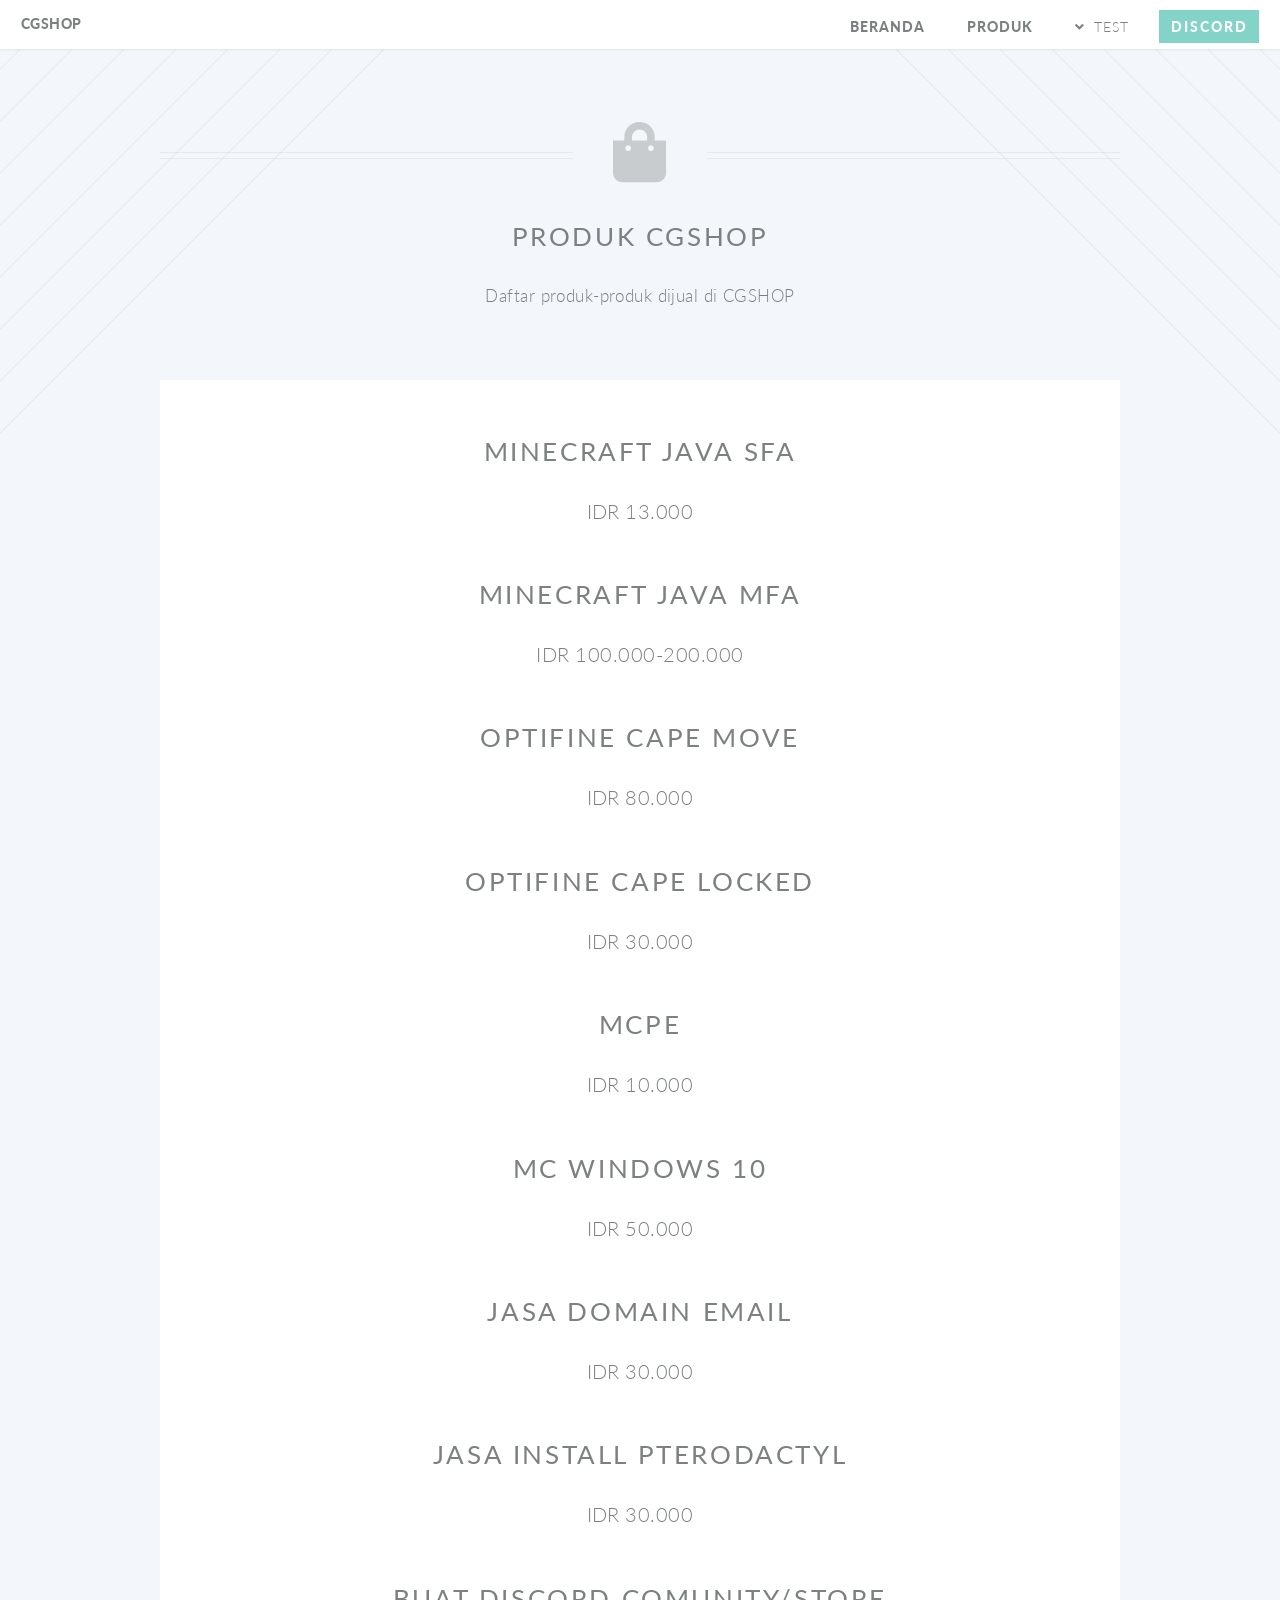
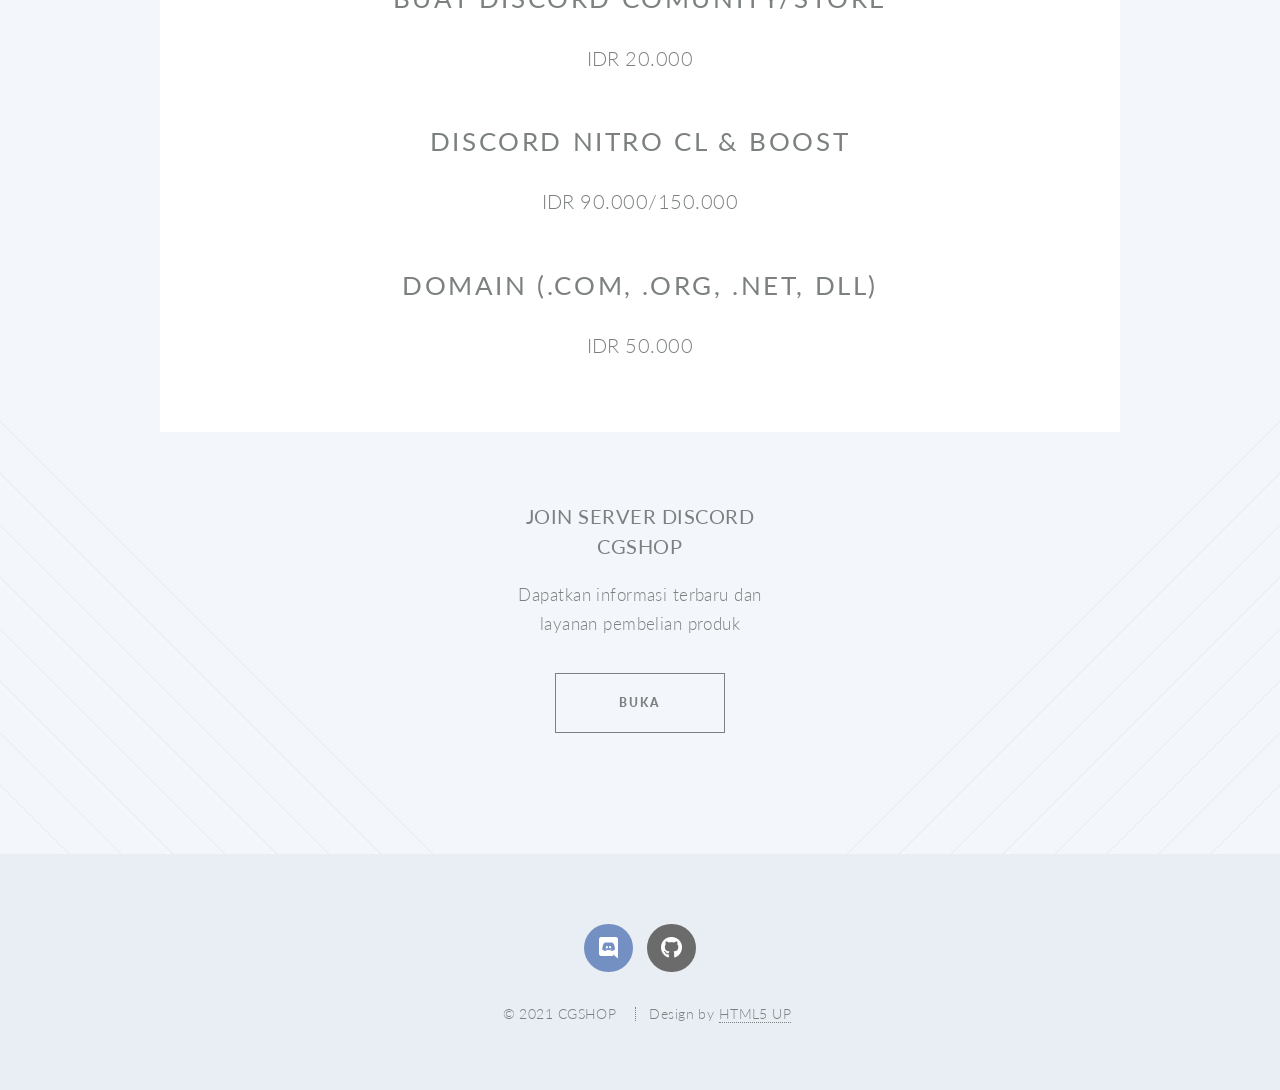
==== commit 66644f0d: "Added products info" ====
--- a/produk.html
+++ b/produk.html
@@ -6,7 +6,7 @@
 -->
 <html>
 	<head>
-		<title>No Sidebar - Twenty by HTML5 UP</title>
+		<title>Produk - CGSHOP</title>
 		<meta charset="utf-8" />
 		<meta name="viewport" content="width=device-width, initial-scale=1, user-scalable=no" />
 		<link rel="stylesheet" href="assets/css/main.css" />
@@ -22,24 +22,81 @@
 				<article id="main">
 
 					<header class="special container">
-						<span class="icon solid fa-mobile-alt"></span>
-						<h2>And finally there's <strong>No Sidebar</strong></h2>
-						<p>Where that in the center faces the nameless horrors alone.</p>
+						<span class="icon solid fa-shopping-bag"></span>
+						<h2><strong>Produk CGSHOP</strong></h2>
+						<p>Daftar produk-produk dijual di CGSHOP</p>
 					</header>
 
 					<!-- One -->
 						<section class="wrapper style4 container">
 
 							<!-- Content -->
-								<div class="content">
+								<div class="content" style="text-align: center;">
 									<section>
-										<a href="#" class="image featured"><img src="images/pic04.jpg" alt="" /></a>
 										<header>
-											<h3>Dolore Amet Consequat</h3>
+											<h2><strong>Minecraft Java SFA</strong></h2>
 										</header>
-										<p>Aliquam massa urna, imperdiet sit amet mi non, bibendum euismod est. Curabitur mi justo, tincidunt vel eros ullamcorper, porta cursus justo. Cras vel neque eros. Vestibulum diam quam, mollis at consectetur non, malesuada quis augue. Morbi tincidunt pretium interdum. Morbi mattis elementum orci, nec dictum massa. Morbi eu faucibus massa. Aliquam massa urna, imperdiet sit amet mi non, bibendum euismod est. Curabitur mi justo, tincidunt vel eros ullamcorper, porta cursus justo. Cras vel neque eros. Vestibulum diam.</p>
-										<p>Vestibulum diam quam, mollis at consectetur non, malesuada quis augue. Morbi tincidunt pretium interdum. Morbi mattis elementum orci, nec dictum porta cursus justo. Quisque ultricies lorem in ligula condimentum, et egestas turpis sagittis. Cras ac nunc urna. Nullam eget lobortis purus. Phasellus vitae tortor non est placerat tristique. Sed id sem et massa ornare pellentesque. Maecenas pharetra porta accumsan. </p>
-										<p>In vestibulum massa quis arcu lobortis tempus. Nam pretium arcu in odio vulputate luctus. Suspendisse euismod lorem eget lacinia fringilla. Sed sed felis justo. Nunc sodales elit in laoreet aliquam. Nam gravida, nisl sit amet iaculis porttitor, risus nisi rutrum metus, non hendrerit ipsum arcu tristique est.</p>
+										<h3>IDR 13.000</h3>
+									</section><br />
+									<section>
+										<header>
+											<h2><strong>Minecraft Java MFA</strong></h2>
+										</header>
+										<h3>IDR 100.000-200.000</h3>
+									</section><br />
+									<section>
+										<header>
+											<h2><strong>OptiFine Cape Move</strong></h2>
+										</header>
+										<h3>IDR 80.000</h3>
+									</section><br />
+									<section>
+										<header>
+											<h2><strong>OptiFine Cape Locked</strong></h2>
+										</header>
+										<h3>IDR 30.000</h3>
+									</section><br />
+									<section>
+										<header>
+											<h2><strong>MCPE</strong></h2>
+										</header>
+										<h3>IDR 10.000</h3>
+									</section><br />
+									<section>
+										<header>
+											<h2><strong>MC Windows 10</strong></h2>
+										</header>
+										<h3>IDR 50.000</h3>
+									</section><br />
+									<section>
+										<header>
+											<h2><strong>Jasa Domain Email</strong></h2>
+										</header>
+										<h3>IDR 30.000</h3>
+									</section><br />
+									<section>
+										<header>
+											<h2><strong>Jasa Install Pterodactyl</strong></h2>
+										</header>
+										<h3>IDR 30.000</h3>
+									</section><br />
+									<section>
+										<header>
+											<h2><strong>Buat Discord Comunity/Store</strong></h2>
+										</header>
+										<h3>IDR 20.000</h3>
+									</section><br />
+									<section>
+										<header>
+											<h2><strong>Discord Nitro Cl & Boost</strong></h2>
+										</header>
+										<h3>IDR 90.000/150.000</h3>
+									</section><br />
+									<section>
+										<header>
+											<h2><strong>Domain (.com, .org, .net, dll)</strong></h2>
+										</header>
+										<h3>IDR 50.000</h3>
 									</section>
 								</div>
 
@@ -48,46 +105,16 @@
 					<!-- Two -->
 						<section class="wrapper style1 container special">
 							<div class="row">
-								<div class="col-4 col-12-narrower">
+								<div class="col-4 col-12-narrower" style="margin: auto;">
 
 									<section>
 										<header>
-											<h3>This is Something</h3>
+											<h3><strong>Join server Discord CGSHOP</strong></h3>
 										</header>
-										<p>Sed tristique purus vitae volutpat ultrices. Aliquam eu elit eget arcu commodo suscipit dolor nec nibh. Proin a ullamcorper elit, et sagittis turpis. Integer ut fermentum.</p>
+										<p>Dapatkan informasi terbaru dan layanan pembelian produk</p>
 										<footer>
 											<ul class="buttons">
-												<li><a href="#" class="button small">Learn More</a></li>
-											</ul>
-										</footer>
-									</section>
-
-								</div>
-								<div class="col-4 col-12-narrower">
-
-									<section>
-										<header>
-											<h3>Also Something</h3>
-										</header>
-										<p>Sed tristique purus vitae volutpat ultrices. Aliquam eu elit eget arcu commodo suscipit dolor nec nibh. Proin a ullamcorper elit, et sagittis turpis. Integer ut fermentum.</p>
-										<footer>
-											<ul class="buttons">
-												<li><a href="#" class="button small">Learn More</a></li>
-											</ul>
-										</footer>
-									</section>
-
-								</div>
-								<div class="col-4 col-12-narrower">
-
-									<section>
-										<header>
-											<h3>Probably Something</h3>
-										</header>
-										<p>Sed tristique purus vitae volutpat ultrices. Aliquam eu elit eget arcu commodo suscipit dolor nec nibh. Proin a ullamcorper elit, et sagittis turpis. Integer ut fermentum.</p>
-										<footer>
-											<ul class="buttons">
-												<li><a href="#" class="button small">Learn More</a></li>
+												<li><a href="https://discord.gg/9MugKnCRwr" class="button small">Buka</a></li>
 											</ul>
 										</footer>
 									</section>
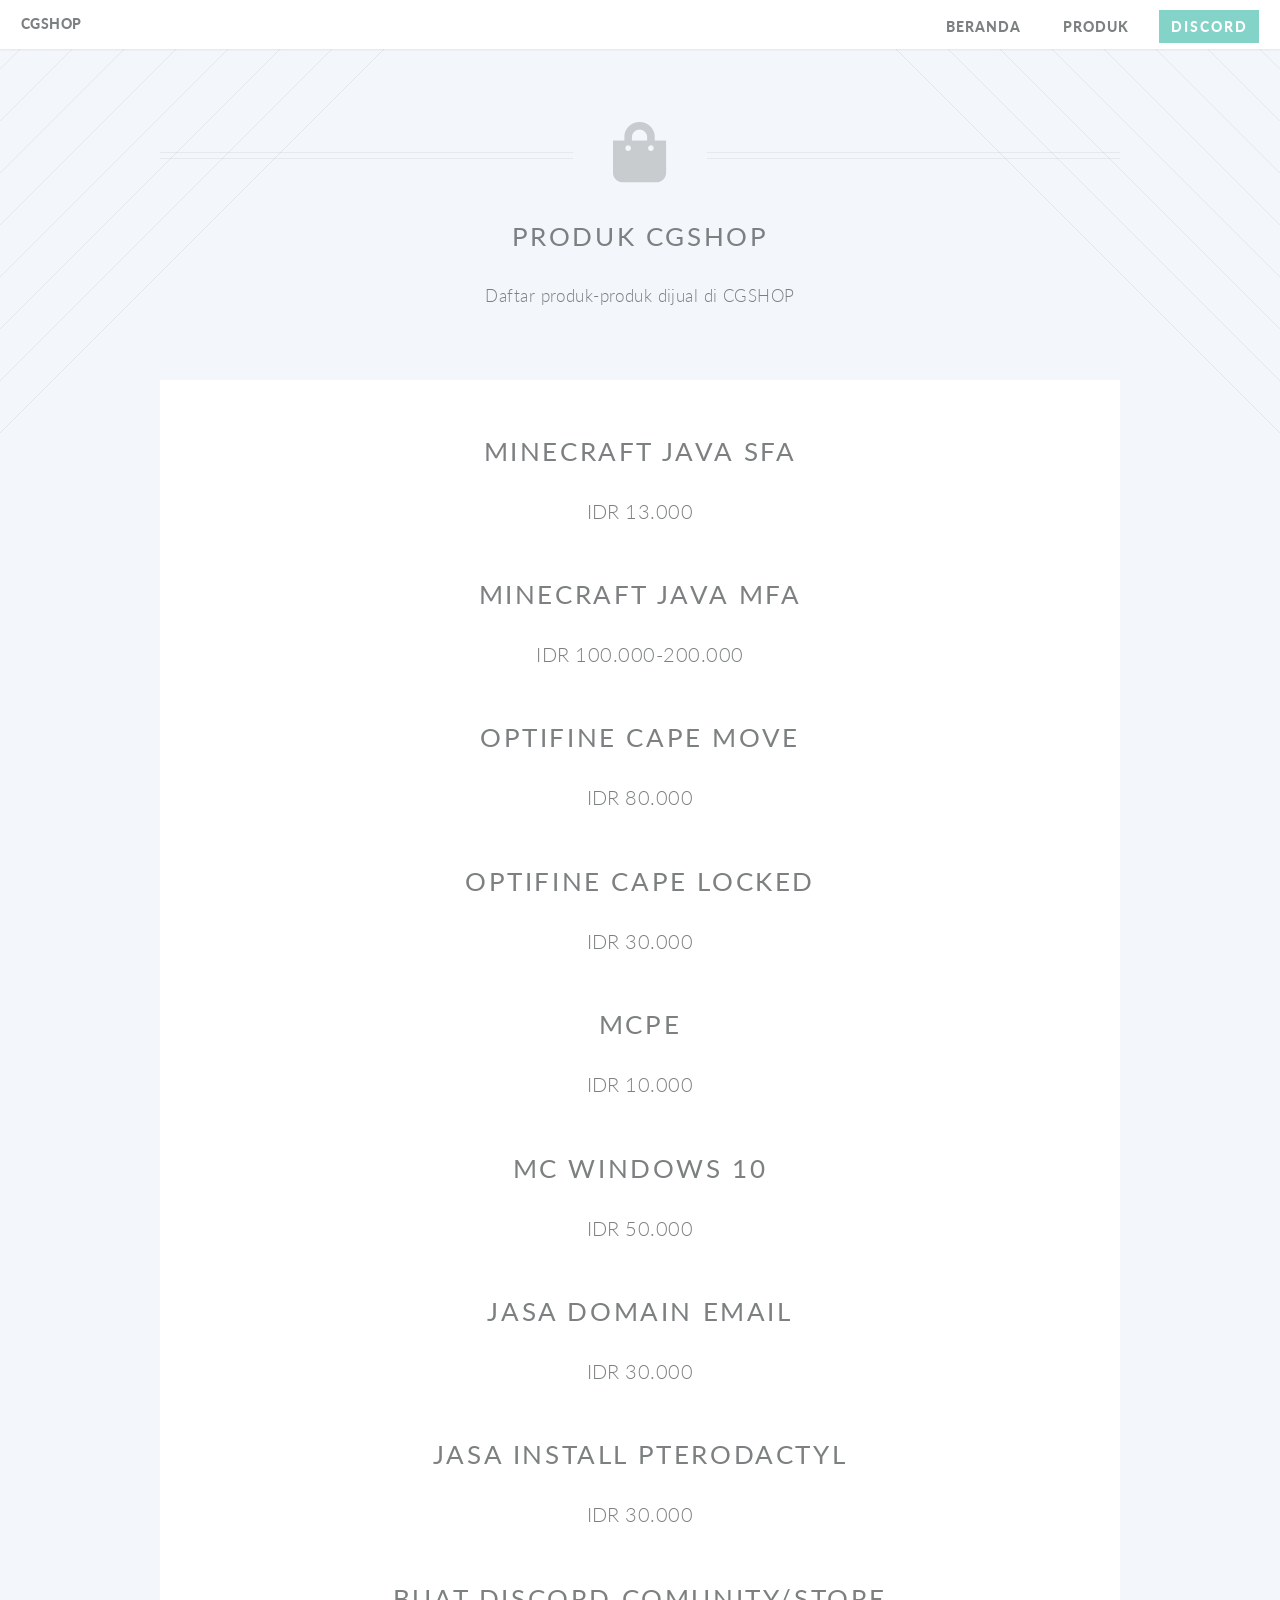
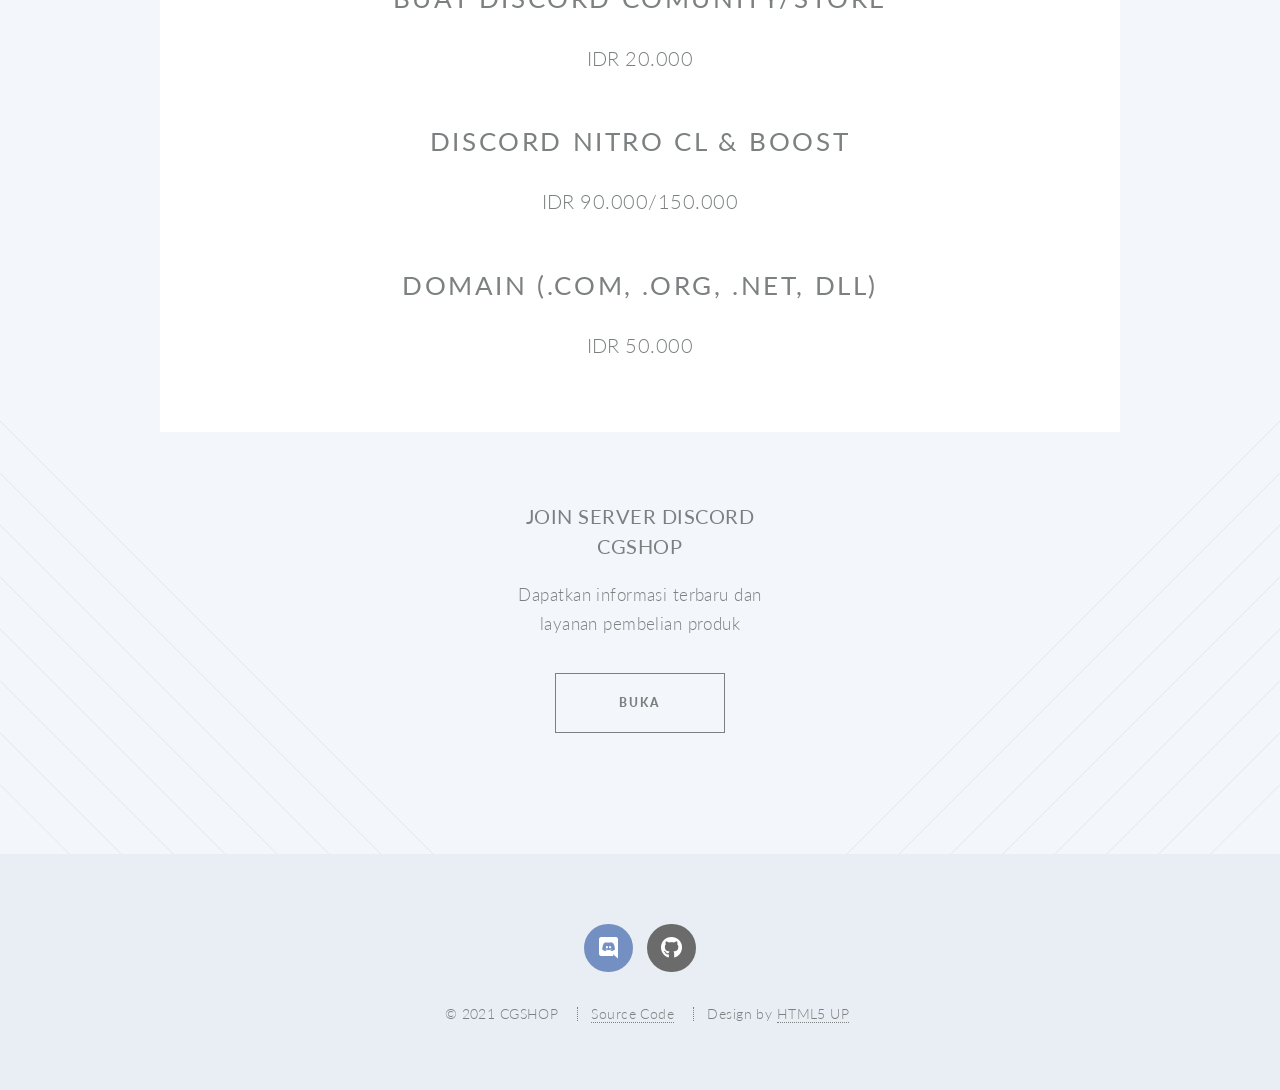
==== commit 4c8d3bb8: "Major changes" ====
--- a/produk.html
+++ b/produk.html
@@ -10,6 +10,7 @@
 		<meta charset="utf-8" />
 		<meta name="viewport" content="width=device-width, initial-scale=1, user-scalable=no" />
 		<link rel="stylesheet" href="assets/css/main.css" />
+		<link rel="shortcut icon" type="image/x-icon" href="favicon.ico" />
 		<noscript><link rel="stylesheet" href="assets/css/noscript.css" /></noscript>
 	</head>
 	<body class="no-sidebar is-preload">
